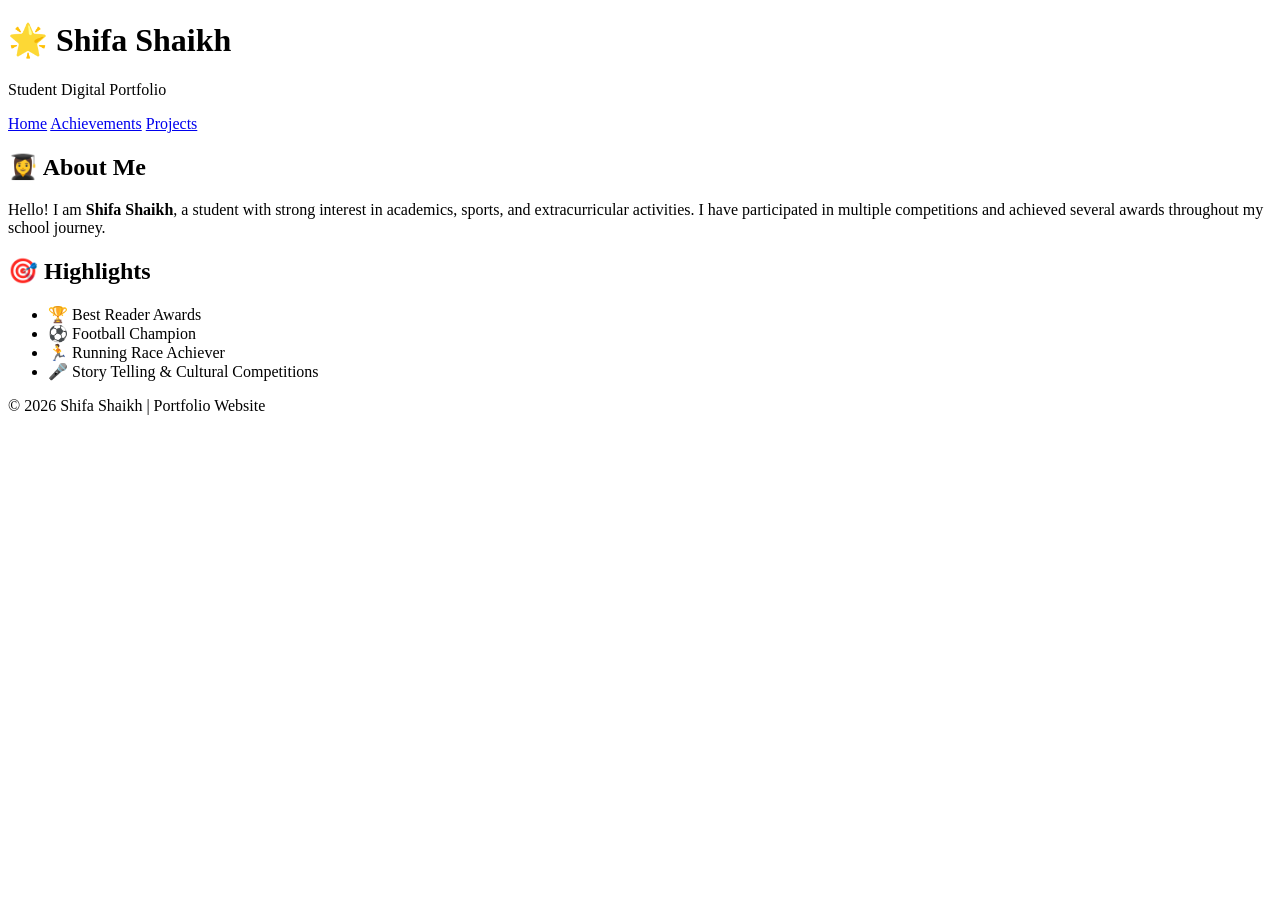
==== index.html @ 17880124 "Create index.html" ====
<!DOCTYPE html>
<html lang="en">
<head>
    <title>Shifa Shaikh Portfolio</title>
    <link rel="stylesheet" href="style.css">
</head>
<body>

<header>
    <h1>🌟 Shifa Shaikh</h1>
    <p>Student Digital Portfolio</p>
</header>

<nav>
    <a href="index.html">Home</a>
    <a href="achievements.html">Achievements</a>
    <a href="projects.html">Projects</a>
</nav>

<section class="container">
    <h2>👩‍🎓 About Me</h2>
    <p>Hello! I am <b>Shifa Shaikh</b>, a student with strong interest in academics, sports, and extracurricular activities. 
    I have participated in multiple competitions and achieved several awards throughout my school journey.</p>

    <h2>🎯 Highlights</h2>
    <ul>
        <li>🏆 Best Reader Awards</li>
        <li>⚽ Football Champion</li>
        <li>🏃 Running Race Achiever</li>
        <li>🎤 Story Telling & Cultural Competitions</li>
    </ul>
</section>

<footer>
    <p>© 2026 Shifa Shaikh | Portfolio Website</p>
</footer>

</body>
</html>
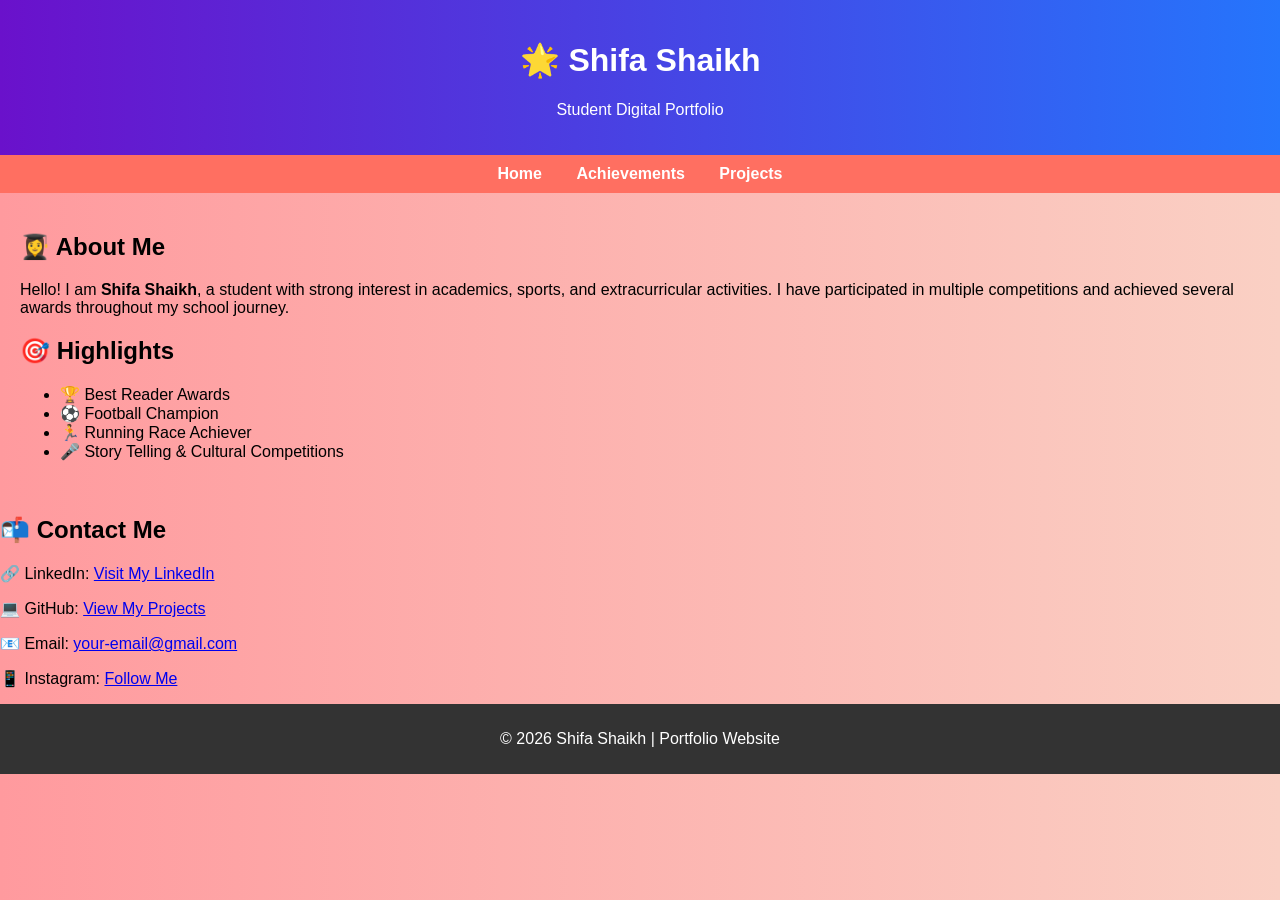
==== commit 0cf88c86: "Update index.html" ====
--- a/index.html
+++ b/index.html
@@ -30,6 +30,35 @@
         <li>🎤 Story Telling & Cultural Competitions</li>
     </ul>
 </section>
+    <h2>📬 Contact Me</h2>
+
+<div class="contact">
+
+    <p>🔗 LinkedIn: 
+        <a href="https://www.linkedin.com/in/your-profile" target="_blank">
+            Visit My LinkedIn
+        </a>
+    </p>
+
+    <p>💻 GitHub: 
+        <a href="https://github.com/your-username" target="_blank">
+            View My Projects
+        </a>
+    </p>
+
+    <p>📧 Email: 
+        <a href="mailto:your-email@gmail.com">
+            your-email@gmail.com
+        </a>
+    </p>
+
+    <p>📱 Instagram: 
+        <a href="https://instagram.com/your-profile" target="_blank">
+            Follow Me
+        </a>
+    </p>
+
+</div>
 
 <footer>
     <p>© 2026 Shifa Shaikh | Portfolio Website</p>
--- a/style.css
+++ b/style.css
@@ -0,0 +1,54 @@
+body {
+    font-family: Arial, sans-serif;
+    margin: 0;
+    background: linear-gradient(to right, #ff9a9e, #fad0c4);
+}
+
+header {
+    background: linear-gradient(to right, #6a11cb, #2575fc);
+    color: white;
+    text-align: center;
+    padding: 20px;
+}
+
+nav {
+    background: #ff6f61;
+    text-align: center;
+    padding: 10px;
+}
+
+nav a {
+    color: white;
+    margin: 15px;
+    text-decoration: none;
+    font-weight: bold;
+}
+
+nav a:hover {
+    color: yellow;
+}
+
+.container {
+    padding: 20px;
+}
+
+.card {
+    background: white;
+    margin: 15px 0;
+    padding: 15px;
+    border-radius: 12px;
+    box-shadow: 0px 4px 10px rgba(0,0,0,0.2);
+    transition: transform 0.3s;
+}
+
+.card:hover {
+    transform: scale(1.05);
+    background: #fff3cd;
+}
+
+footer {
+    background: #333;
+    color: white;
+    text-align: center;
+    padding: 10px;
+}
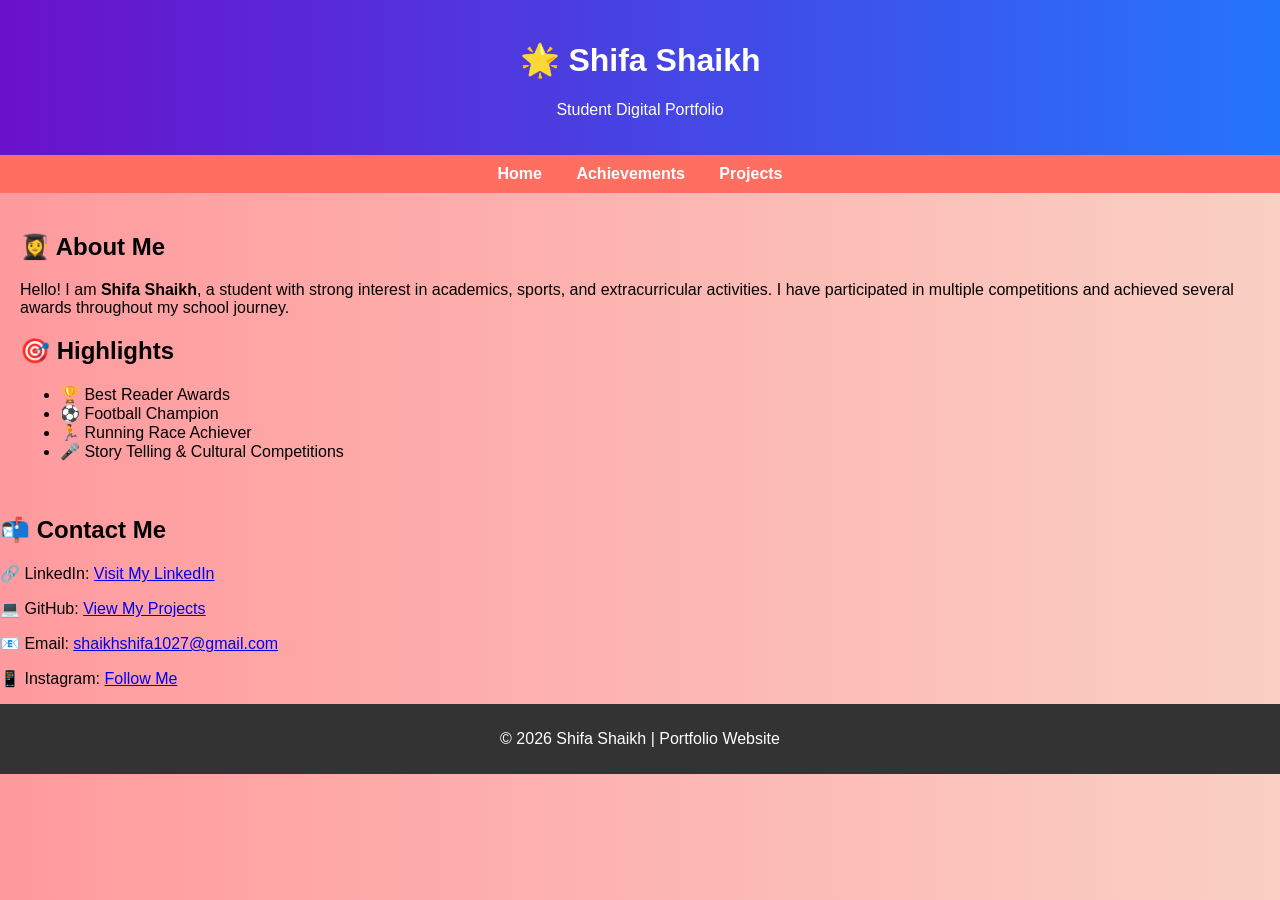
==== commit 0e614066: "Update index.html" ====
--- a/index.html
+++ b/index.html
@@ -35,7 +35,7 @@
 <div class="contact">
 
     <p>🔗 LinkedIn: 
-        <a href="https://www.linkedin.com/in/your-profile" target="_blank">
+        <a href="https://www.linkedin.com/in/shifa-shaikh-b3b08b374?utm_source=share_via&utm_content=profile&utm_medium=member_android" target="_blank">
             Visit My LinkedIn
         </a>
     </p>
@@ -47,8 +47,8 @@
     </p>
 
     <p>📧 Email: 
-        <a href="mailto:your-email@gmail.com">
-            your-email@gmail.com
+        <a href="mailto:shaikhshifa1027@gmail.com">
+           shaikhshifa1027@gmail.com
         </a>
     </p>
 
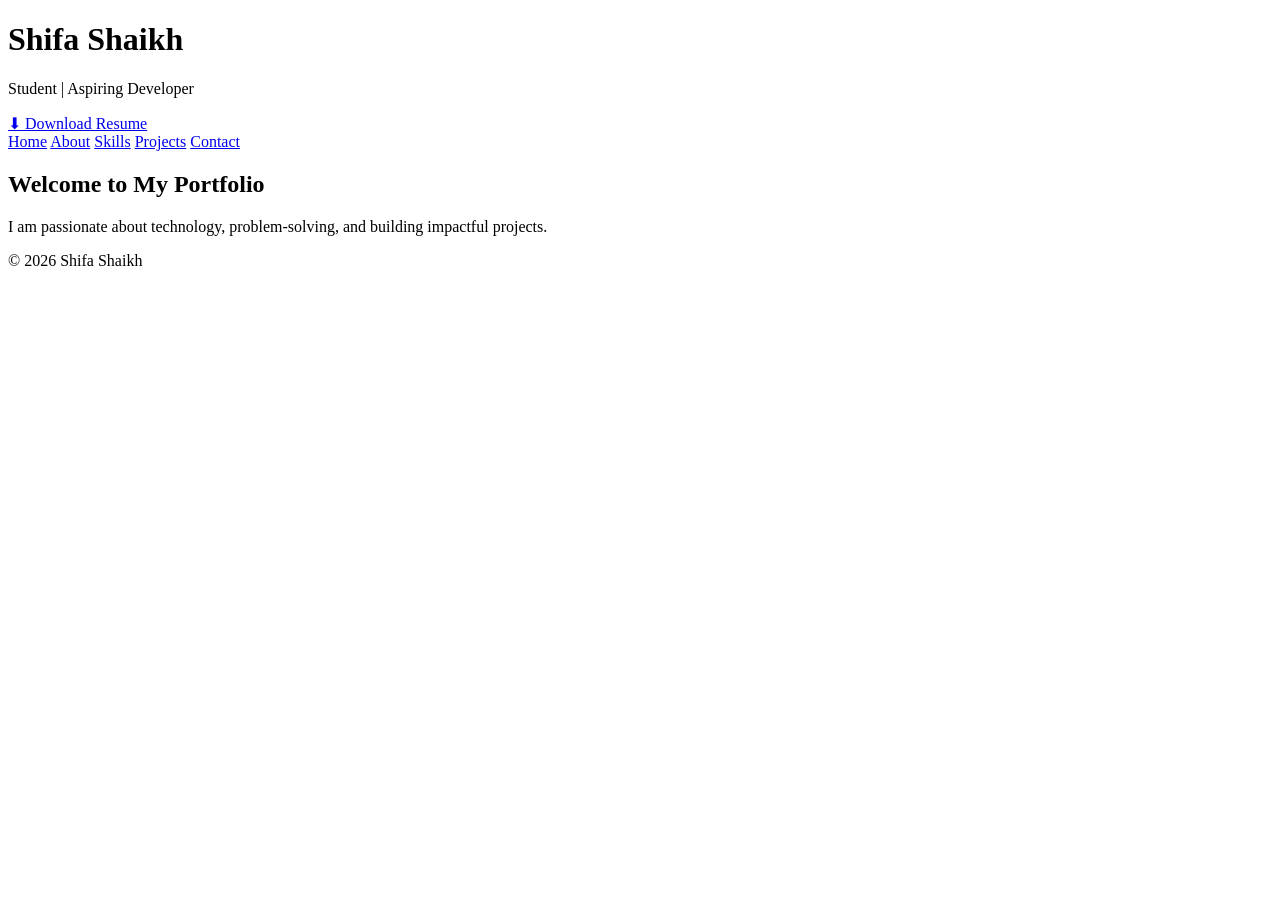
==== commit 9ebddd09: "Create index.html" ====
--- a/index.html
+++ b/index.html
@@ -1,68 +1,34 @@
 <!DOCTYPE html>
 <html lang="en">
 <head>
-    <title>Shifa Shaikh Portfolio</title>
+    <title>Shifa Shaikh | Portfolio</title>
     <link rel="stylesheet" href="style.css">
 </head>
 <body>
 
 <header>
-    <h1>🌟 Shifa Shaikh</h1>
-    <p>Student Digital Portfolio</p>
+    <h1>Shifa Shaikh</h1>
+    <p>Student | Aspiring Developer</p>
+    <a href="resume.pdf" class="btn" download>⬇ Download Resume</a>
 </header>
 
 <nav>
     <a href="index.html">Home</a>
-    <a href="achievements.html">Achievements</a>
+    <a href="about.html">About</a>
+    <a href="skills.html">Skills</a>
     <a href="projects.html">Projects</a>
+    <a href="contact.html">Contact</a>
 </nav>
 
-<section class="container">
-    <h2>👩‍🎓 About Me</h2>
-    <p>Hello! I am <b>Shifa Shaikh</b>, a student with strong interest in academics, sports, and extracurricular activities. 
-    I have participated in multiple competitions and achieved several awards throughout my school journey.</p>
-
-    <h2>🎯 Highlights</h2>
-    <ul>
-        <li>🏆 Best Reader Awards</li>
-        <li>⚽ Football Champion</li>
-        <li>🏃 Running Race Achiever</li>
-        <li>🎤 Story Telling & Cultural Competitions</li>
-    </ul>
+<section class="hero">
+    <h2>Welcome to My Portfolio</h2>
+    <p>I am passionate about technology, problem-solving, and building impactful projects.</p>
 </section>
-    <h2>📬 Contact Me</h2>
-
-<div class="contact">
-
-    <p>🔗 LinkedIn: 
-        <a href="https://www.linkedin.com/in/shifa-shaikh-b3b08b374?utm_source=share_via&utm_content=profile&utm_medium=member_android" target="_blank">
-            Visit My LinkedIn
-        </a>
-    </p>
-
-    <p>💻 GitHub: 
-        <a href="https://github.com/your-username" target="_blank">
-            View My Projects
-        </a>
-    </p>
-
-    <p>📧 Email: 
-        <a href="mailto:shaikhshifa1027@gmail.com">
-           shaikhshifa1027@gmail.com
-        </a>
-    </p>
-
-    <p>📱 Instagram: 
-        <a href="https://instagram.com/your-profile" target="_blank">
-            Follow Me
-        </a>
-    </p>
-
-</div>
 
 <footer>
-    <p>© 2026 Shifa Shaikh | Portfolio Website</p>
+    <p>© 2026 Shifa Shaikh</p>
 </footer>
 
+<script src="script.js"></script>
 </body>
 </html>
